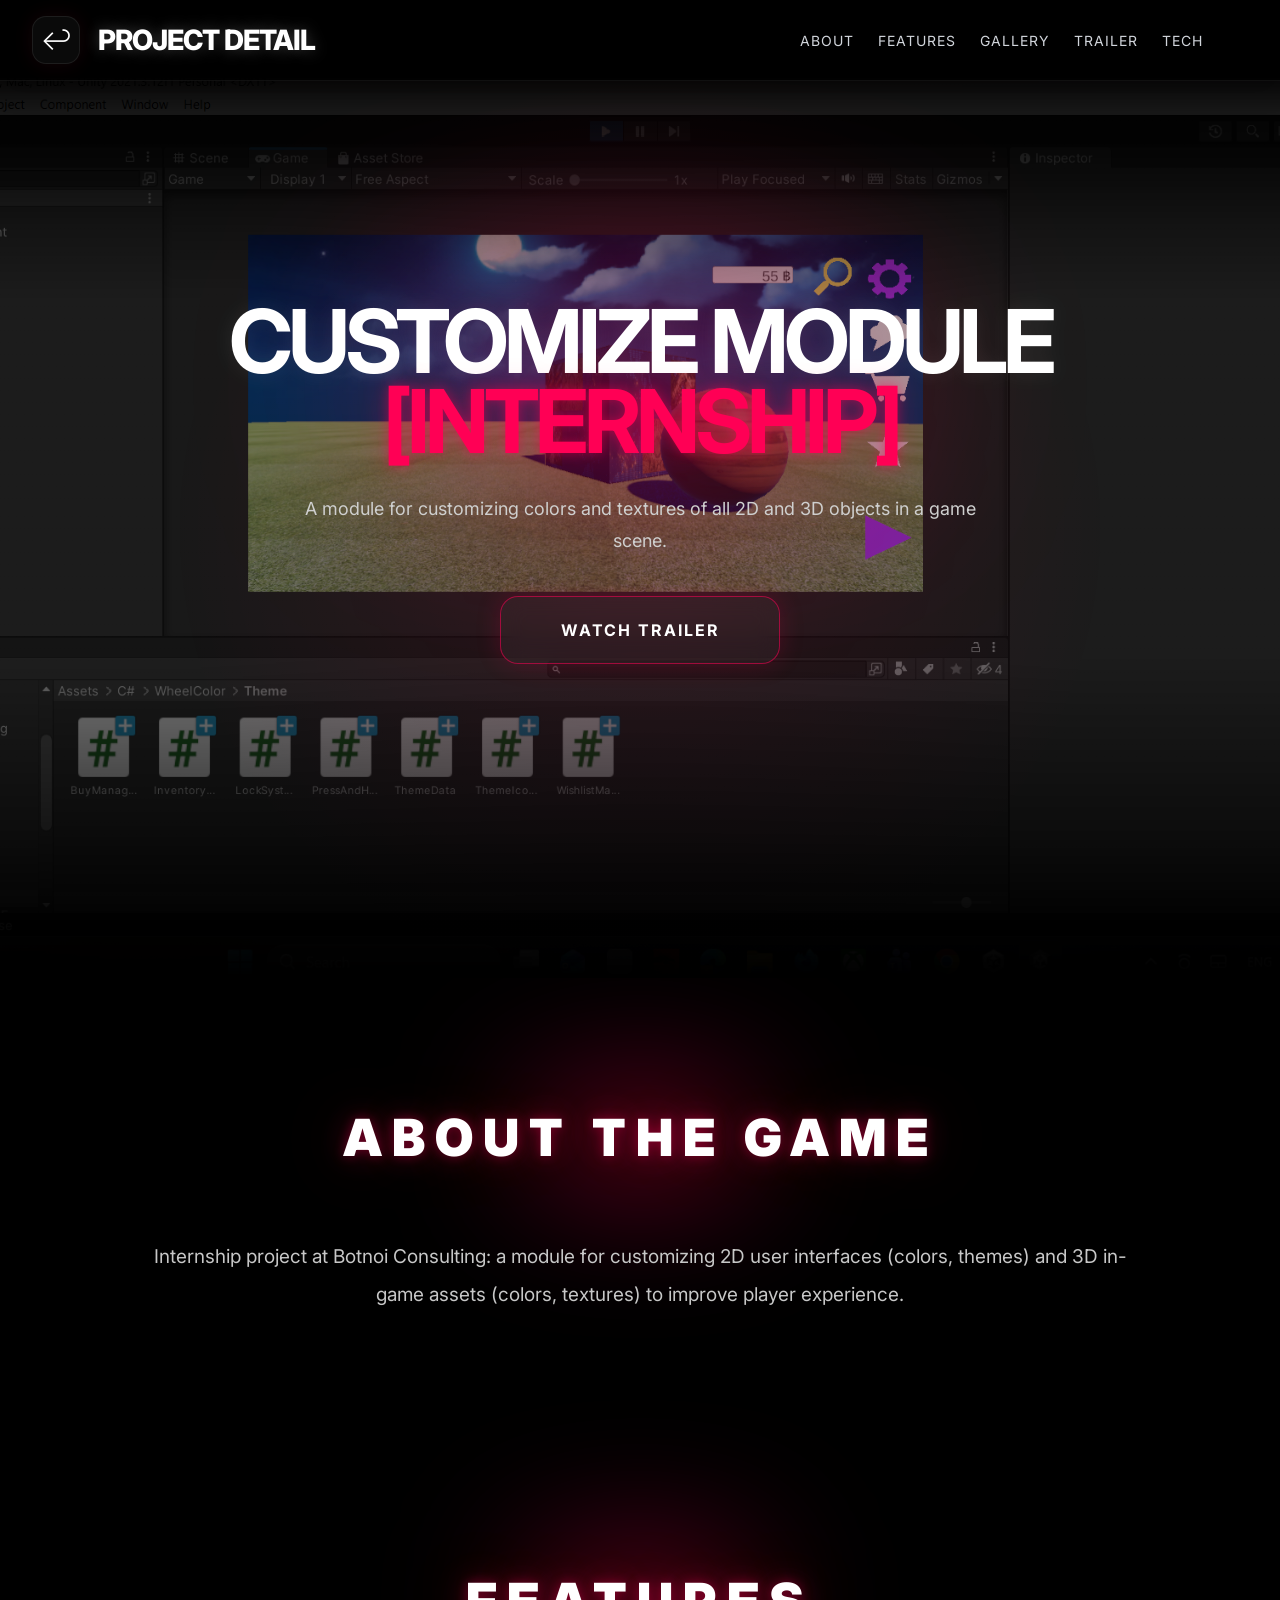
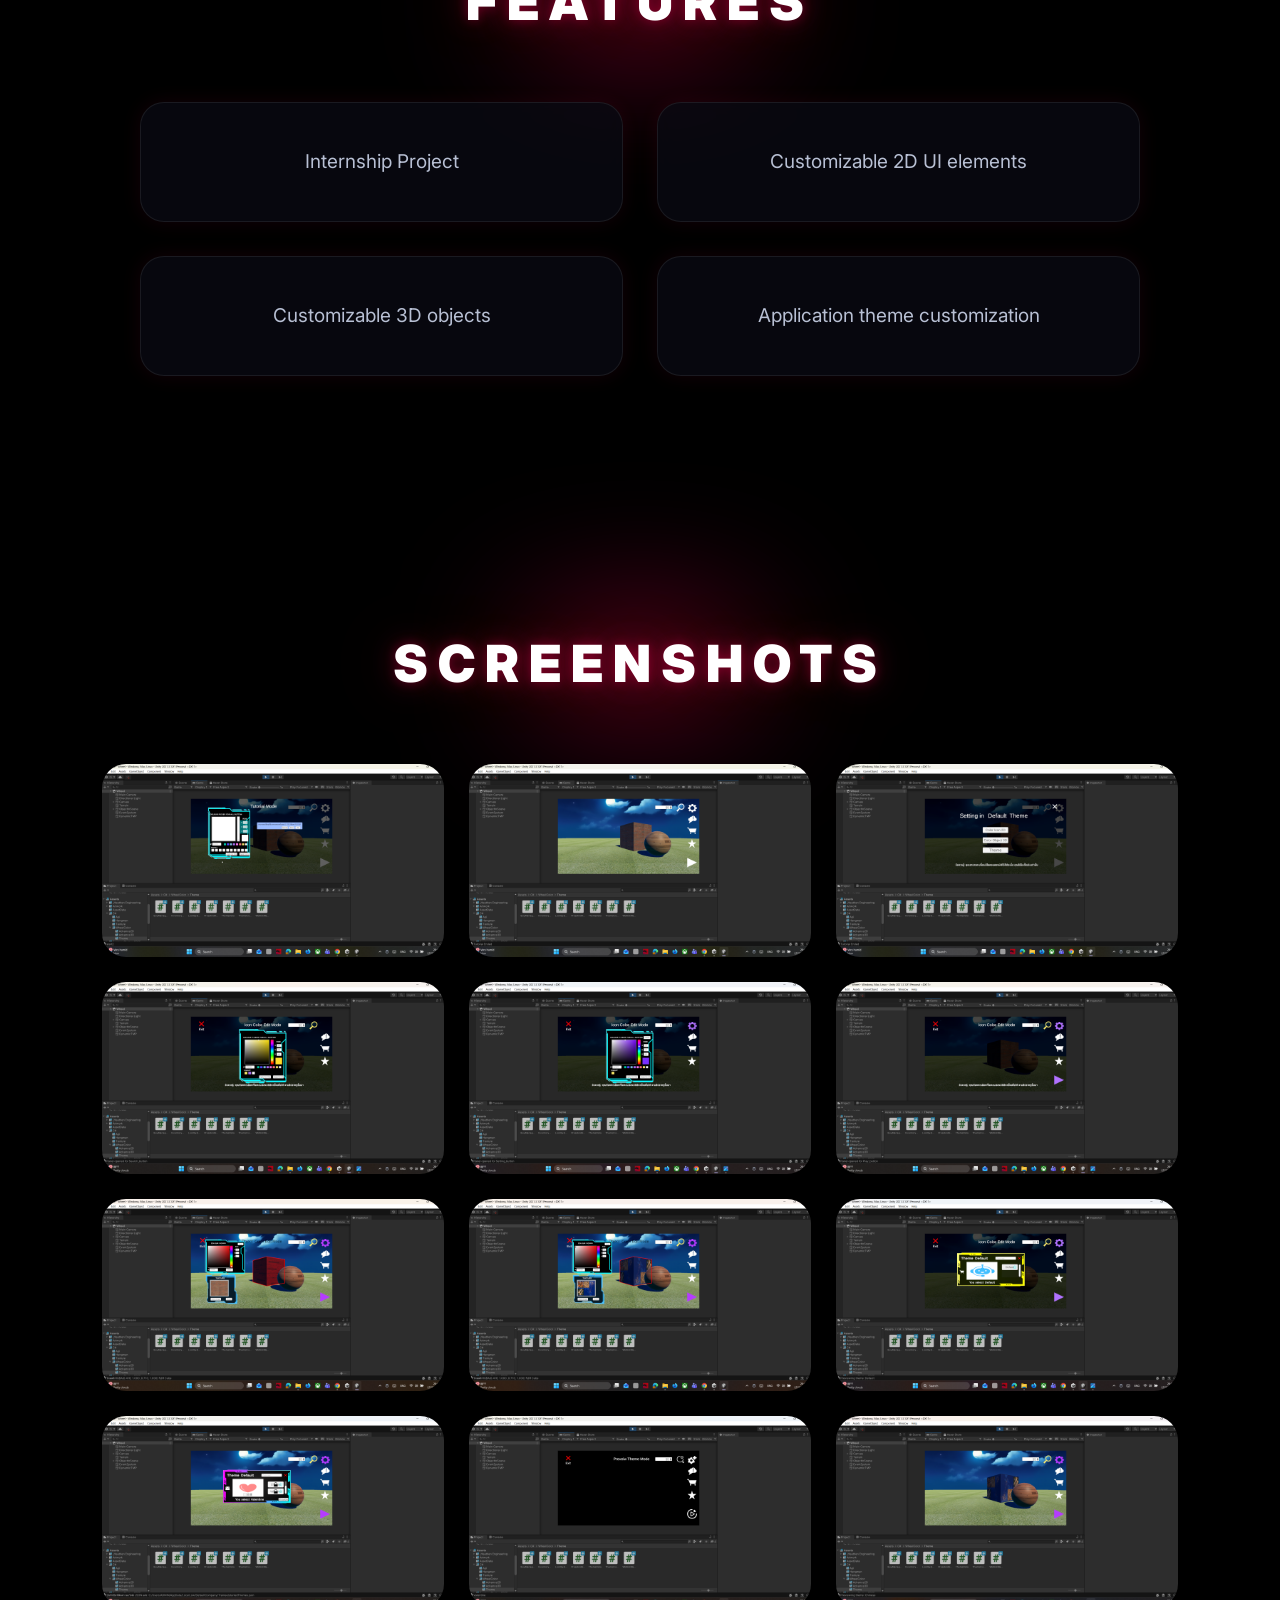
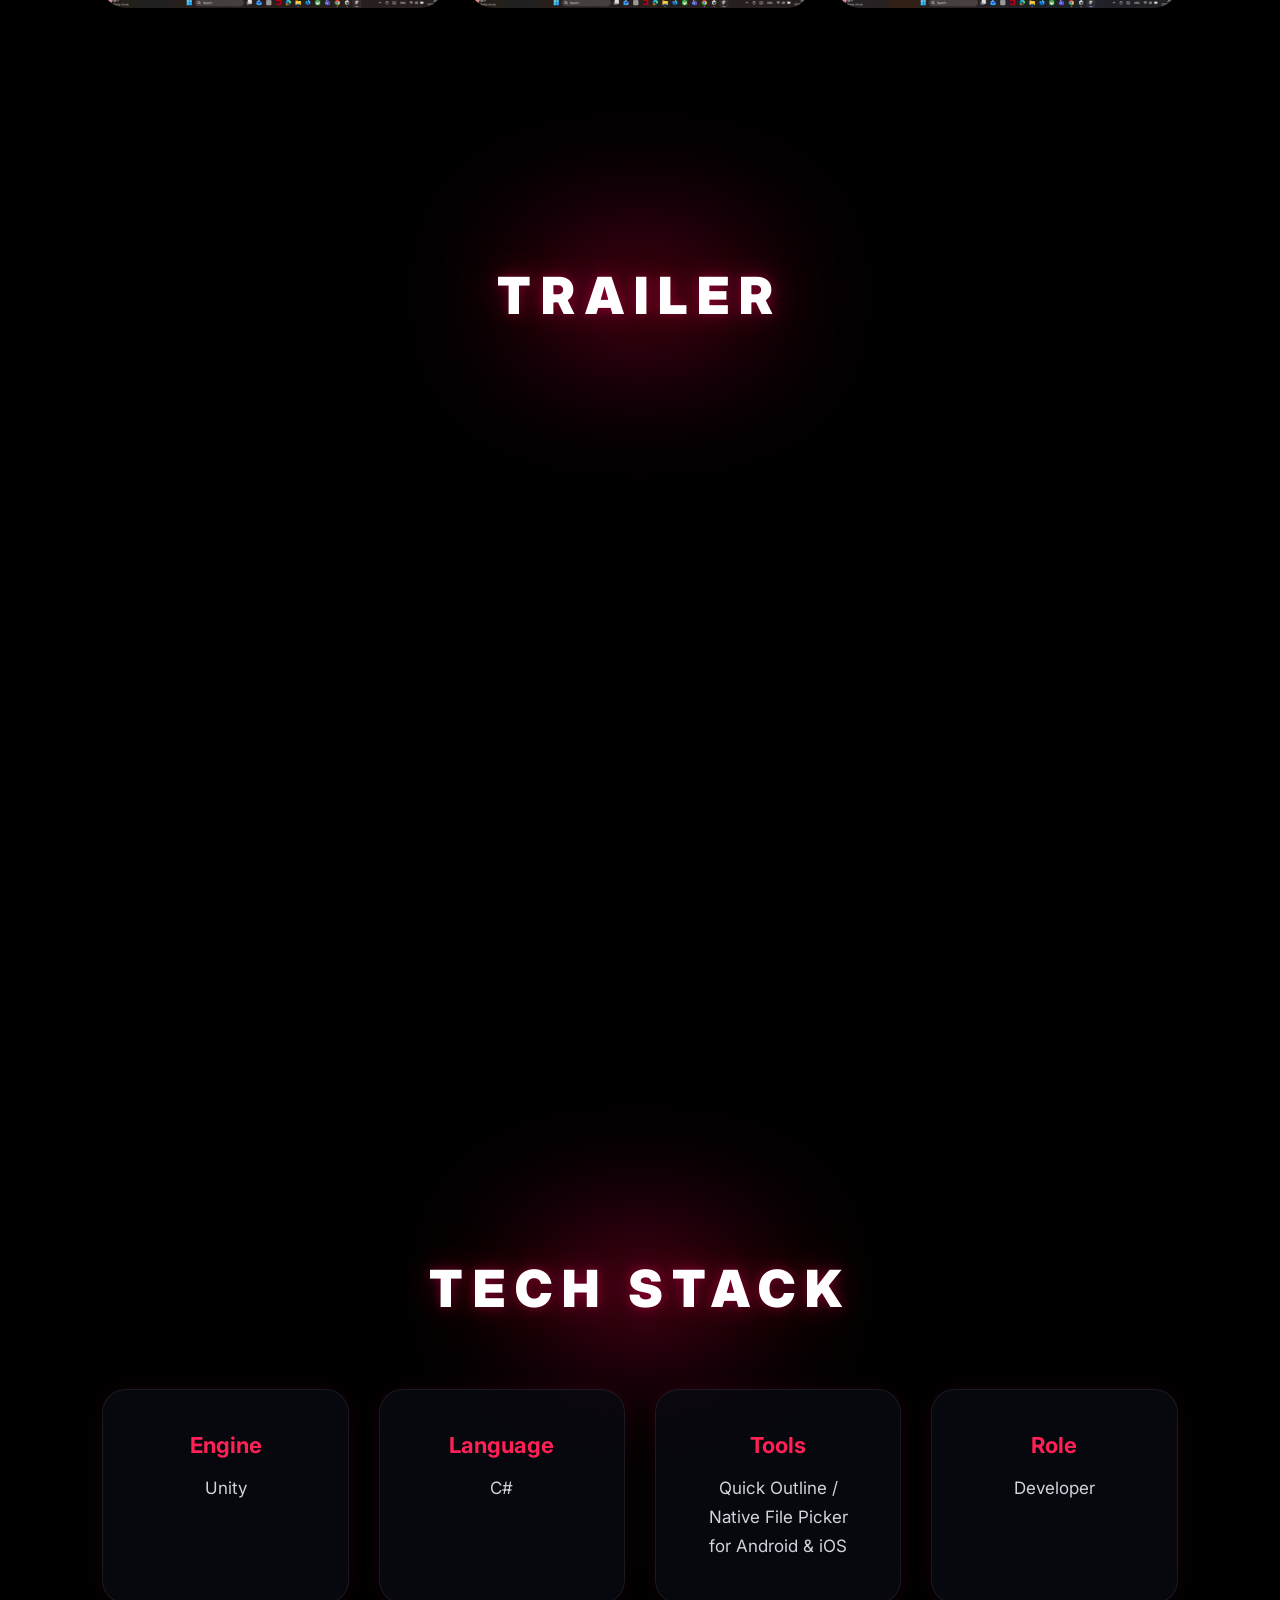
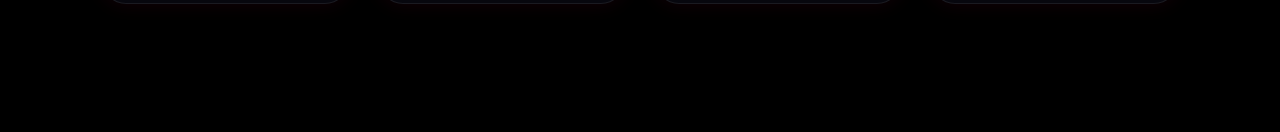
==== CustomModule.html @ 83c23952 "edit website" ====
<!DOCTYPE html>
<html lang="en">

<head>

    <meta charset="UTF-8">

    <meta name="viewport"
          content="width=device-width, initial-scale=1.0">

    <title>Wheel of Fortune : The Racing</title>
    <link rel="stylesheet" href="project.css">
    <link rel="preconnect" href="https://fonts.googleapis.com">
    <link rel="preconnect" href="https://fonts.gstatic.com" crossorigin>
    <link href="https://fonts.googleapis.com/css2?family=Inter:wght@100..900&display=swap" rel="stylesheet">
</head>

<body>
    <header>
    <div class="header-left">

        <a href="index.html" class="back-btn">
            ↩
        </a>

        <h1>PROJECT DETAIL</h1>

    </div>

    <nav>
        <a href="#about">About</a>
        <a href="#features">Features</a>
        <a href="#gallery">Gallery</a>
        <a href="#trailer">Trailer</a>
        <a href="#tech">Tech</a>
    </nav>
    </header>

    <!-- HERO -->

    <section class="hero">
    
        <div class="hero-bg">
            <img src="images/CustomModule.png" alt="">
        </div>

        <div class="hero-overlay"></div>

        <div class="hero-content">

            <h1>Customize Module <span>[Internship]</span></h1>

            <p>
                A module for customizing colors and textures of all 2D and 3D objects in a game scene.
            </p>

            <a href="#trailer" class="hero-btn">
                WATCH TRAILER
            </a>

        </div>

    </section>


    <!-- ABOUT -->

    <section class="about" id="about">

        <h2>ABOUT THE GAME</h2>

        <p>
            Internship project at Botnoi Consulting: a module for customizing 2D user interfaces (colors, themes) and 3D in-game assets (colors, textures) to improve player experience.
        </p>

    </section>


    <!-- FEATURES -->

    <section class="features" id="features">

        <h2>FEATURES</h2>

        <div class="feature-grid">

            <div class="feature-card">
                <p>Internship Project</p>
            </div>

            <div class="feature-card">
                <p>Customizable 2D UI elements</p>
            </div>

            <div class="feature-card">
                <p>Customizable 3D objects</p>
            </div>

            <div class="feature-card">
                <p>Application theme customization</p>
            </div>

        </div>

    </section>


    <!-- SCREENSHOTS -->

    <section class="gallery" id="gallery">

        <h2>SCREENSHOTS</h2>

        <div class="gallery-grid">

            <img src="images/Module-SH/Gameplay0.png" class="gallery-img">
            <img src="images/Module-SH/Gameplay1.png" class="gallery-img">
            <img src="images/Module-SH/Gameplay2.png" class="gallery-img">
            <img src="images/Module-SH/Gameplay3.png" class="gallery-img">
            <img src="images/Module-SH/Gameplay4.png" class="gallery-img">
            <img src="images/Module-SH/Gameplay5.png" class="gallery-img">
            <img src="images/Module-SH/Gameplay6.png" class="gallery-img">
            <img src="images/Module-SH/Gameplay7.png" class="gallery-img">
            <img src="images/Module-SH/Gameplay8.png" class="gallery-img">
            <img src="images/Module-SH/Gameplay9.png" class="gallery-img">
            <img src="images/Module-SH/Gameplay10.png" class="gallery-img">
            <img src="images/Module-SH/Gameplay11.png" class="gallery-img">


        </div>

    </section>

    <div class="image-viewer" id="imageViewer">

    <span class="close-btn" id="closeViewer">&times;</span>

    <button class="nav-btn prev-btn">&#10094;</button>

    <img id="viewerImage">

    <button class="nav-btn next-btn">&#10095;</button>

    </div>

    <!-- TRAILER -->

    <section class="trailer"
             id="trailer">

        <h2>TRAILER</h2>

        <div class="video-container">

            <iframe
                src="https://www.youtube.com/embed/YOUR_VIDEO_ID"

                title="Trailer"

                frameborder="0"

                allowfullscreen>

            </iframe>

        </div>

    </section>


    <!-- TECH STACK -->

    <section class="tech" id="tech">

        <h2>TECH STACK</h2>

        <div class="tech-grid">

            <div class="tech-card">

                <h3>Engine</h3>

                <p>Unity</p>

            </div>

            <div class="tech-card">

                <h3>Language</h3>

                <p>C#</p>

            </div>

            <div class="tech-card">

                <h3>Tools</h3>

                <p>Quick Outline / Native File Picker for Android & iOS</p>

            </div>

            <div class="tech-card">

                <h3>Role</h3>

                <p>Developer</p>

            </div>

        </div>

    </section>


    <script>

const images = document.querySelectorAll(".gallery-img");

const viewer = document.getElementById("imageViewer");

const viewerImage = document.getElementById("viewerImage");

const closeViewer = document.getElementById("closeViewer");

const prevBtn = document.querySelector(".prev-btn");

const nextBtn = document.querySelector(".next-btn");

let currentIndex = 0;


// OPEN IMAGE

images.forEach((img,index) => {

    img.addEventListener("click", () => {

        currentIndex = index;

        showImage();

        viewer.classList.add("active");
    });
});


// SHOW IMAGE

function showImage(){

    viewerImage.src = images[currentIndex].src;
}


// CLOSE

closeViewer.addEventListener("click", () => {

    viewer.classList.remove("active");
});


// CLICK OUTSIDE

viewer.addEventListener("click", (e) => {

    if(e.target === viewer){

        viewer.classList.remove("active");
    }
});


// NEXT

nextBtn.addEventListener("click", () => {

    currentIndex++;

    if(currentIndex >= images.length){

        currentIndex = 0;
    }

    showImage();
});


// PREVIOUS

prevBtn.addEventListener("click", () => {

    currentIndex--;

    if(currentIndex < 0){

        currentIndex = images.length - 1;
    }

    showImage();
});

window.addEventListener("scroll", function(){

    const header = document.querySelector("header");

    header.classList.toggle(
        "scrolled",
        window.scrollY > 50
    );

});

</script>

</body>

</html>
---- project.css ----
*{
    margin:0;
    padding:0;
    box-sizing:border-box;
}

body{

    font-family: "Inter", sans-serif !important;
    background:#000;
    padding-top:78px;
    color:white;
    overflow-x:hidden;
}

body::before{

    content:'';

    position:fixed;

    top:0;
    left:0;

    width:100%;
    height:100%;

    pointer-events:none;

    z-index:1;

    opacity:0.12;

    background:
    repeating-linear-gradient(
        to bottom,
        rgba(255,255,255,0.03),
        rgba(255,255,255,0.03) 1px,
        transparent 1px,
        transparent 3px
    );
}

/* ===== HEADER ===== */

header{

    position:fixed;

    top:0;
    left:0;

    width:100%;

    padding:    
    16px
    6%
    16px
    2.5%;

    display:flex;

    justify-content:space-between;
    align-items:center;

    z-index:99999;

    background:
    rgba(0,0,0,0.72);

    backdrop-filter:blur(14px);

    border-bottom:
    1px solid rgba(255,255,255,0.06);

    box-shadow:
    0 0 30px rgba(0,0,0,0.35);

    transition:0.35s ease;
}

header h1{

    font-size:28px;

    font-weight:800;

    letter-spacing:-1px;

    color:white;

    text-shadow:
    0 0 15px rgba(255,255,255,0.25);
}

/* ===== HEADER LEFT ===== */

.header-left{

    display:flex;

    align-items:center;

    gap:18px;
}


/* ===== BACK BUTTON ===== */

.back-btn{

    width:48px;
    height:48px;

    display:flex;

    justify-content:center;
    align-items:center;

    border-radius:14px;

    text-decoration:none;

    color:white;

    font-size:28px;

    font-weight:300;

    background:
    rgba(255,255,255,0.04);

    border:
    1px solid rgba(255,255,255,0.08);

    backdrop-filter:blur(10px);

    transition:0.35s ease;

    box-shadow:
    0 0 20px rgba(255,32,78,0.08);
}

.back-btn:hover{

    transform:
    translateX(-4px);

    border-color:
    rgba(255,32,78,0.45);

    background:
    rgba(255,32,78,0.08);

    box-shadow:
    0 0 30px rgba(255,32,78,0.22);
}

/* ===== NAV ===== */

nav{

    display:flex;

    align-items:center;

    gap:24px;
}

nav a{

    position:relative;

    color:#d1d5db;

    text-decoration:none;

    font-size:14px;

    letter-spacing:1px;

    text-transform:uppercase;

    transition:0.35s;
}

nav a::after{

    content:"";

    position:absolute;

    left:0;
    bottom:-8px;

    width:0%;

    height:2px;

    background:#ff204e;

    box-shadow:
    0 0 12px rgba(255,32,78,0.8);

    transition:0.35s;
}

nav a:hover{

    color:white;
}

nav a:hover::after{

    width:100%;
}

/* HERO */

.hero{

    position:relative;

    min-height:100vh;

    overflow:hidden;

    display:flex;
    justify-content:center;
    align-items:center;

    text-align:center;
    
}

.hero::before{

    content:"";

    position:absolute;

    top:0;
    left:0;

    width:100%;
    height:220px;

    background:
    linear-gradient(
        to bottom,
        rgba(0,0,0,0.95) 0%,
        rgba(0,0,0,0.72) 35%,
        rgba(0,0,0,0.28) 70%,
        transparent 100%
    );

    z-index:1;

    pointer-events:none;
}

.hero::after{

    content:"";

    position:absolute;

    left:0;
    bottom:0;

    width:100%;
    height:320px;

    background:
    linear-gradient(
        to top,
        rgba(0,0,0,1) 0%,
        rgba(0,0,0,0.92) 18%,
        rgba(0,0,0,0.55) 45%,
        transparent 100%
    );

    z-index:1;

    pointer-events:none;
}

/* ===== BG IMAGE ===== */

.hero-bg{

    position:absolute;

    inset:0;

    z-index:0;

    overflow:hidden;
    
}

.hero-bg img{

    width:100%;
    height:100%;

    object-fit:cover;

    object-position:center 10%;

    filter:
        brightness(0.62)
        saturate(1.05);

    transform:scale(1.02);
}

/* ===== OVERLAY ===== */

.hero-overlay{

    position:absolute;

    inset:0;

    z-index:1;

    background:
        linear-gradient(
            to bottom,
            rgba(0,0,0,0.30),
            rgba(0,0,0,0.82)
        );
}


.hero-overlay{

    position:absolute;
    inset:0;
    background:
    radial-gradient(
        circle at center,
        rgba(255,0,85,0.10),
        transparent 60%
    );

    pointer-events:none;
}

.hero-content{

    position:relative;

    z-index:2;

    width:100%;
    max-width:1000px;

    margin:auto;

    transform:translateY(-45px);
}

.hero-content h1{

    position:relative;

    font-size:120px;

    line-height:0.9;

    letter-spacing:-5px;

    margin-bottom:32px;

    color:white;

    font-weight:900;

    text-transform:uppercase;

    text-shadow:
        0 0 20px rgba(255,255,255,0.08);
}

.hero-content p{

    font-size:18px;

    line-height:1.8;

    max-width:720px;

    margin:0 auto 38px;

    color:#cfcfcf;
}

.hero-btn{

    display:inline-flex;

    justify-content:center;
    align-items:center;

    width:280px;
    height:68px;

    border-radius:18px;

    text-decoration:none;

    color:white;

    font-size:16px;

    font-weight:700;

    letter-spacing:2px;

    text-transform:uppercase;

    border:1px solid rgba(255,0,85,0.55);

    background:
        rgba(255,255,255,0.04);

    backdrop-filter:blur(12px);

    transition:0.35s ease;

    box-shadow:
        0 0 25px rgba(255,0,85,0.18);
}

.hero-content h1{

    position:relative;

    font-size:88px;

    line-height:0.9;

    letter-spacing:-5px;

    margin-bottom:32px;

    color:white;

    font-weight:700;

    text-transform:uppercase;

    text-shadow:
        0 0 20px rgba(255,255,255,0.08);
}

/* แสงแดงฟุ้งด้านหลัง */

.hero-content h1::before{

    content:"";

    position:absolute;

    left:50%;
    top:50%;

    transform:translate(-50%,-50%);

    width:900px;
    height:320px;

    background:
        radial-gradient(
            circle,
            rgba(255,0,80,0.28) 0%,
            rgba(255,0,80,0.12) 45%,
            transparent 75%
        );

    filter:blur(70px);

    z-index:-1;

    pointer-events:none;
}

/* สีแดงเฉพาะ [FREELANCE] */

.hero-content h1 span{

    color:#ff0055;

    text-shadow:
        0 0 12px rgba(255,0,85,0.45),
        0 0 30px rgba(255,0,85,0.28);
}

.hero-btn:hover{

    transform:
        translateY(-4px)
        scale(1.03);

    background:
        rgba(255,255,255,0.07);

    box-shadow:
        0 0 40px rgba(255,0,85,0.28);
}


/* SECTION */

section{
        padding:
        clamp(100px, 10vw, 150px)
        8%;
}

section h2::before{

    content:"";

    position:absolute;

    left:50%;
    top:50%;

    transform:
    translate(-50%,-50%);

    width:420px;
    height:180px;

    background:
    radial-gradient(
        circle,
        rgba(255,0,85,0.32) 0%,
        rgba(255,0,85,0.18) 35%,
        rgba(255,0,85,0.08) 60%,
        transparent 80%
    );

    filter:blur(55px);

    z-index:-1;

    pointer-events:none;
}

section h2{

    position:relative;

    font-size:clamp(38px, 4vw, 64px);

    margin-bottom:70px;

    text-transform:uppercase;

    letter-spacing:10px;

    color:white;

    text-align:center;

    font-weight:900;

    text-shadow:
        0 0 12px rgba(255,0,85,0.35),
        0 0 32px rgba(255,0,85,0.28),
        0 0 80px rgba(255,0,85,0.20);

}

/* ABOUT */

.about p{

    max-width:1000px;

    margin:auto;

    text-align:center;

    font-size:19px;

    line-height:2;

    color:#c7c7c7;
}


/* FEATURES */

.feature-grid{

    display:grid;

    grid-template-columns:
    repeat(2,1fr);

    gap:34px;

    max-width:1000px;

    margin:auto;
}

.feature-card{

    position:relative;

    padding:42px;

    text-align:center;

    border-radius:24px;

    overflow:hidden;

    background:
        rgba(10,10,20,0.72);

    backdrop-filter:blur(10px);

    border:
        1px solid rgba(255,255,255,0.08);

    transition:0.4s ease;

    box-shadow:
        0 0 20px rgba(255,0,85,0.08);
}

.feature-card::before{

    content:'';

    position:absolute;

    inset:0;

    background:
        linear-gradient(
            135deg,
            rgba(255,32,78,0.12),
            transparent,
            rgba(122,0,255,0.08)
        );

    opacity:0;

    transition:0.4s;
}

.feature-card:hover{

    transform:
        translateY(-10px);

    border-color:#ff0055;

    box-shadow:
        0 0 40px rgba(255,0,85,0.2);
}

.feature-card:hover{

    transform:
        translateY(-10px);

    border:
        1px solid rgba(255,32,78,0.38);

    box-shadow:
        0 0 40px rgba(255,32,78,0.18);
}

.feature-card:hover::before{

    opacity:1;
}

.feature-card h3{

    font-size:32px;

    margin-bottom:18px;

    letter-spacing:-1px;
}

.feature-card p{

    font-size: 19px;

    line-height:1.8;

    color:#b8c0d4;
}

/* GALLERY */

.gallery-grid{

    display:grid;

    grid-template-columns:
    repeat(3,1fr);

    gap:25px;
}

.gallery-grid img{

    width:100%;

    border-radius:24px;

    transition:0.4s;
}

.gallery-grid img:hover{

    transform:scale(1.03);

    box-shadow:
        0 0 40px rgba(255,0,85,0.22);
}


/* TRAILER */

.video-container{

    position:relative;

    width:100%;

    padding-top:56.25%;

    border-radius:28px;

    overflow:hidden;
}

.video-container iframe{

    position:absolute;

    top:0;
    left:0;

    width:100%;
    height:100%;
}


/* TECH */

.tech-grid{

    display:grid;

    grid-template-columns:
    repeat(4,1fr);

    gap:30px;

    max-width:1400px;

    margin:auto;
}

.tech-card{

    position:relative;

    padding:42px;

    border-radius:24px;

    text-align:center;

    overflow:hidden;

    background:
        rgba(10,10,20,0.72);

    border:
        1px solid rgba(255,255,255,0.08);

    backdrop-filter:blur(10px);

    transition:0.35s ease;

    box-shadow:
        0 0 20px rgba(255,0,85,0.08);
}

.tech-card::before{

    content:'';

    position:absolute;

    inset:0;

    background:
        linear-gradient(
            135deg,
            rgba(255,32,78,0.12),
            transparent,
            rgba(122,0,255,0.08)
        );

    opacity:0;

    transition:0.4s;
}

.tech-card:hover{

    transform:
        translateY(-8px);

    border-color:
        rgba(255,32,78,0.35);

    box-shadow:
        0 0 35px rgba(255,32,78,0.18);
}

.tech-card:hover::before{

    opacity:1;
}

.tech-card h3{

    color:#ff2055;

    font-size:22px;

    margin-bottom:16px;
}

.tech-card p{

    font-size:17px;

    line-height:1.7;

    color:#d1d5db;
}

/* PLAY */

.play{

    text-align:center;
}

.play a{

    display:inline-flex;

    justify-content:center;
    align-items:center;

    margin-top:30px;

    width:280px;
    height:64px;

    border-radius:16px;

    text-decoration:none;

    color:white;

    font-size:15px;

    font-weight:700;

    letter-spacing:3px;

    text-transform:uppercase;

    border:1px solid #ff0055;

    background:
        rgba(255,255,255,0.04);

    backdrop-filter:blur(10px);

    transition:0.35s ease;

    box-shadow:
        0 0 25px rgba(255,0,85,0.18);
}

.play a:hover{
   transform:scale(1.05);

    background:rgba(255,255,255,0.06);

    box-shadow:
        0 0 35px rgba(255,0,85,0.28);
}


/* RESPONSIVE */

@media(max-width:900px){

    .hero-content h1{

        font-size:clamp(48px, 11vw, 78px);

        line-height:0.95;
    }

    .hero-content p{

        font-size:17px;

        line-height:1.7;
    }

    .feature-grid,
    .gallery-grid,
    .tech-grid{

        grid-template-columns:1fr;
    }

    section h2{

        font-size:46px;
    }
}

/* IMAGE VIEWER */

.image-viewer{

    position:fixed;

    inset:0;

    background:rgba(0,0,0,0.92);

    display:flex;

    justify-content:center;
    align-items:center;

    opacity:0;
    visibility:hidden;

    transition:0.35s;

    z-index:9999;

    backdrop-filter:blur(10px);
}

.image-viewer.active{

    opacity:1;
    visibility:visible;
}

.image-viewer img{

    width:1150px;

    height:650px;

    max-width:90%;

    max-height:85vh;

    object-fit:contain;

    border-radius:24px;

    transform:scale(0.8);

    transition:0.35s;

    box-shadow:
        0 0 60px rgba(255,32,78,0.25);
}

.image-viewer.active img{

    transform:scale(1);
}

.close-btn{

    position:absolute;

    top:30px;
    right:40px;

    font-size:60px;

    color:white;

    cursor:pointer;

    transition:0.3s;
}

.close-btn:hover{

    color:#ff204e;

    transform:scale(1.1);
}


/* ทำให้รูปดู clickable */

.gallery-grid img{

    cursor:pointer;
}

/* ลูกศรไปกลับ */
.nav-btn{

    position:absolute;

    top:50%;

    transform:translateY(-50%);

    width:85px;
    height:85px;

    border:none;

    border-radius:50%;

    background:
        rgba(255,255,255,0.08);

    color:white;

    font-size:48px;

    font-weight:150;

    cursor:pointer;

    backdrop-filter:blur(10px);

    transition:0.3s;

    z-index:10000;

    box-shadow:
        0 0 25px rgba(255,32,78,0.15);
}

.nav-btn:hover{

    background:
        rgba(255,32,78,0.4);

    transform:
        translateY(-50%)
        scale(1.08);
}

.prev-btn{

    left:60px;
}

.next-btn{

    right:60px;
}
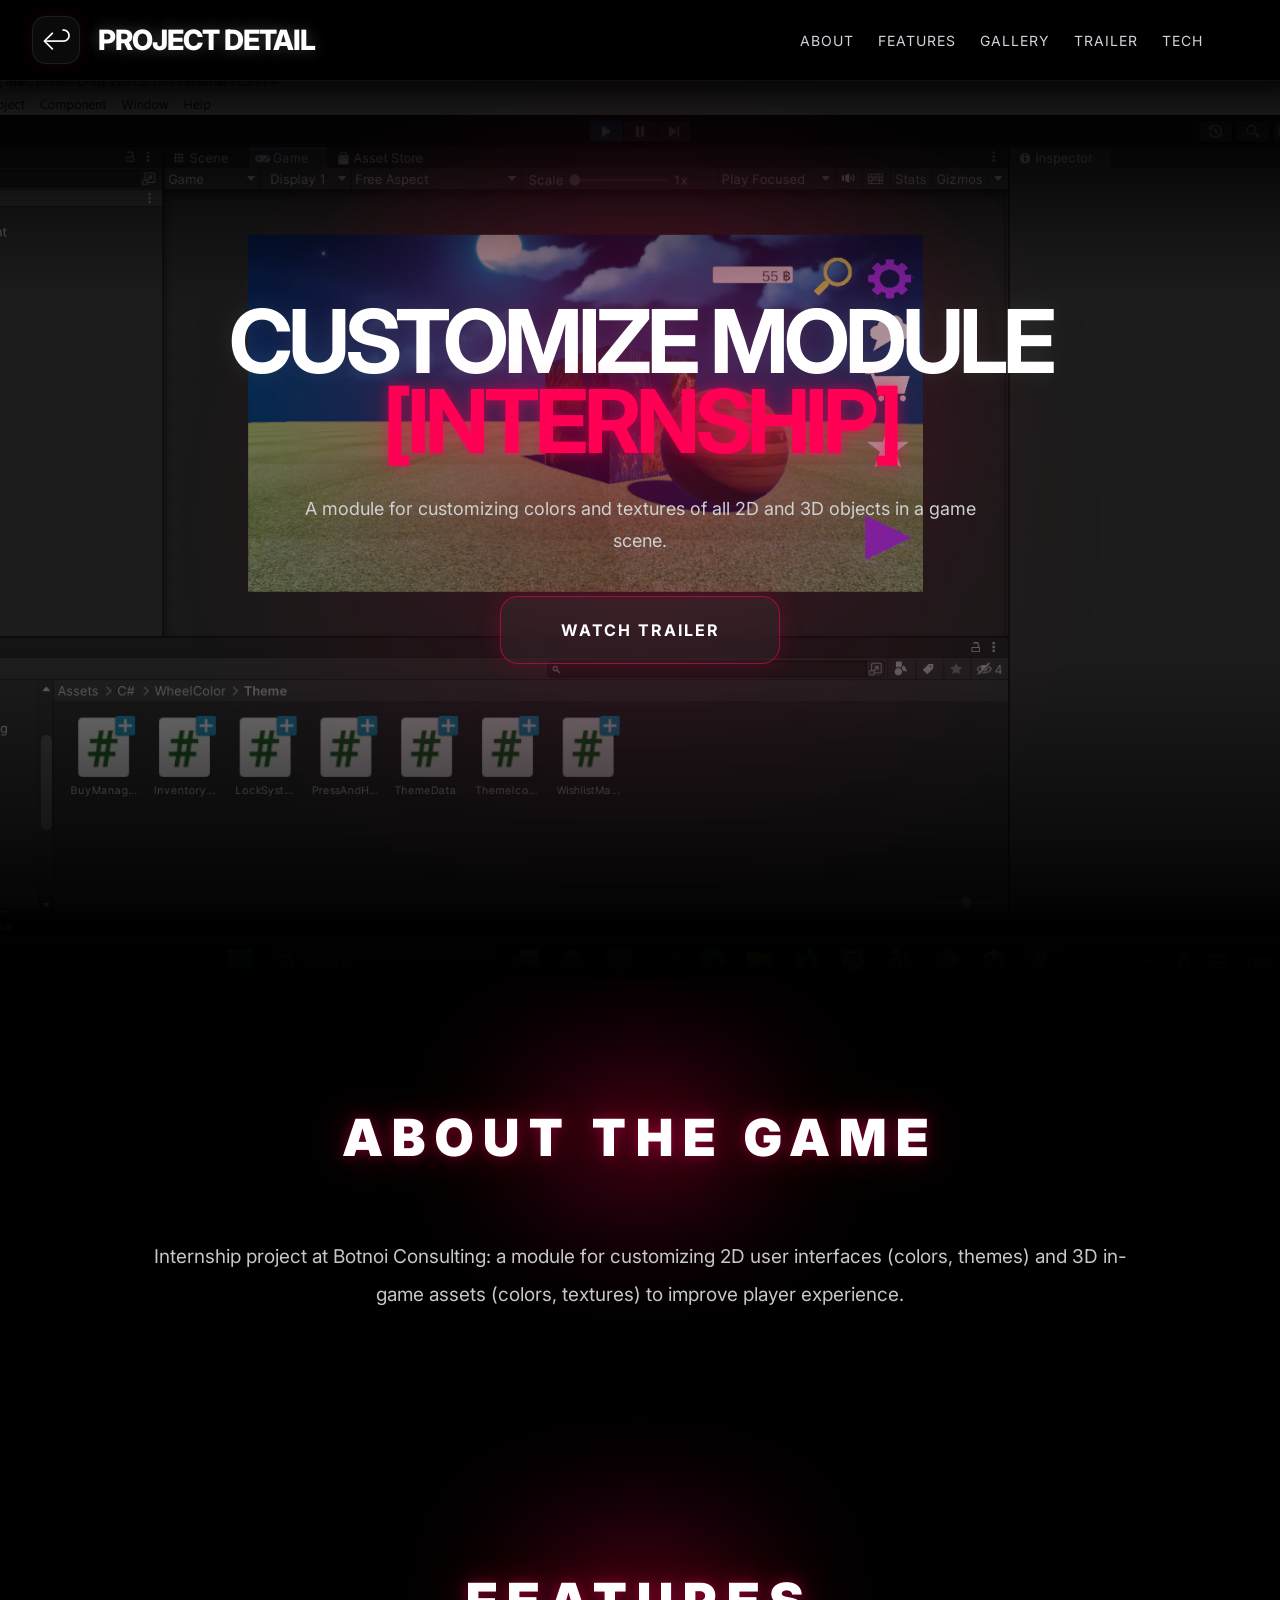
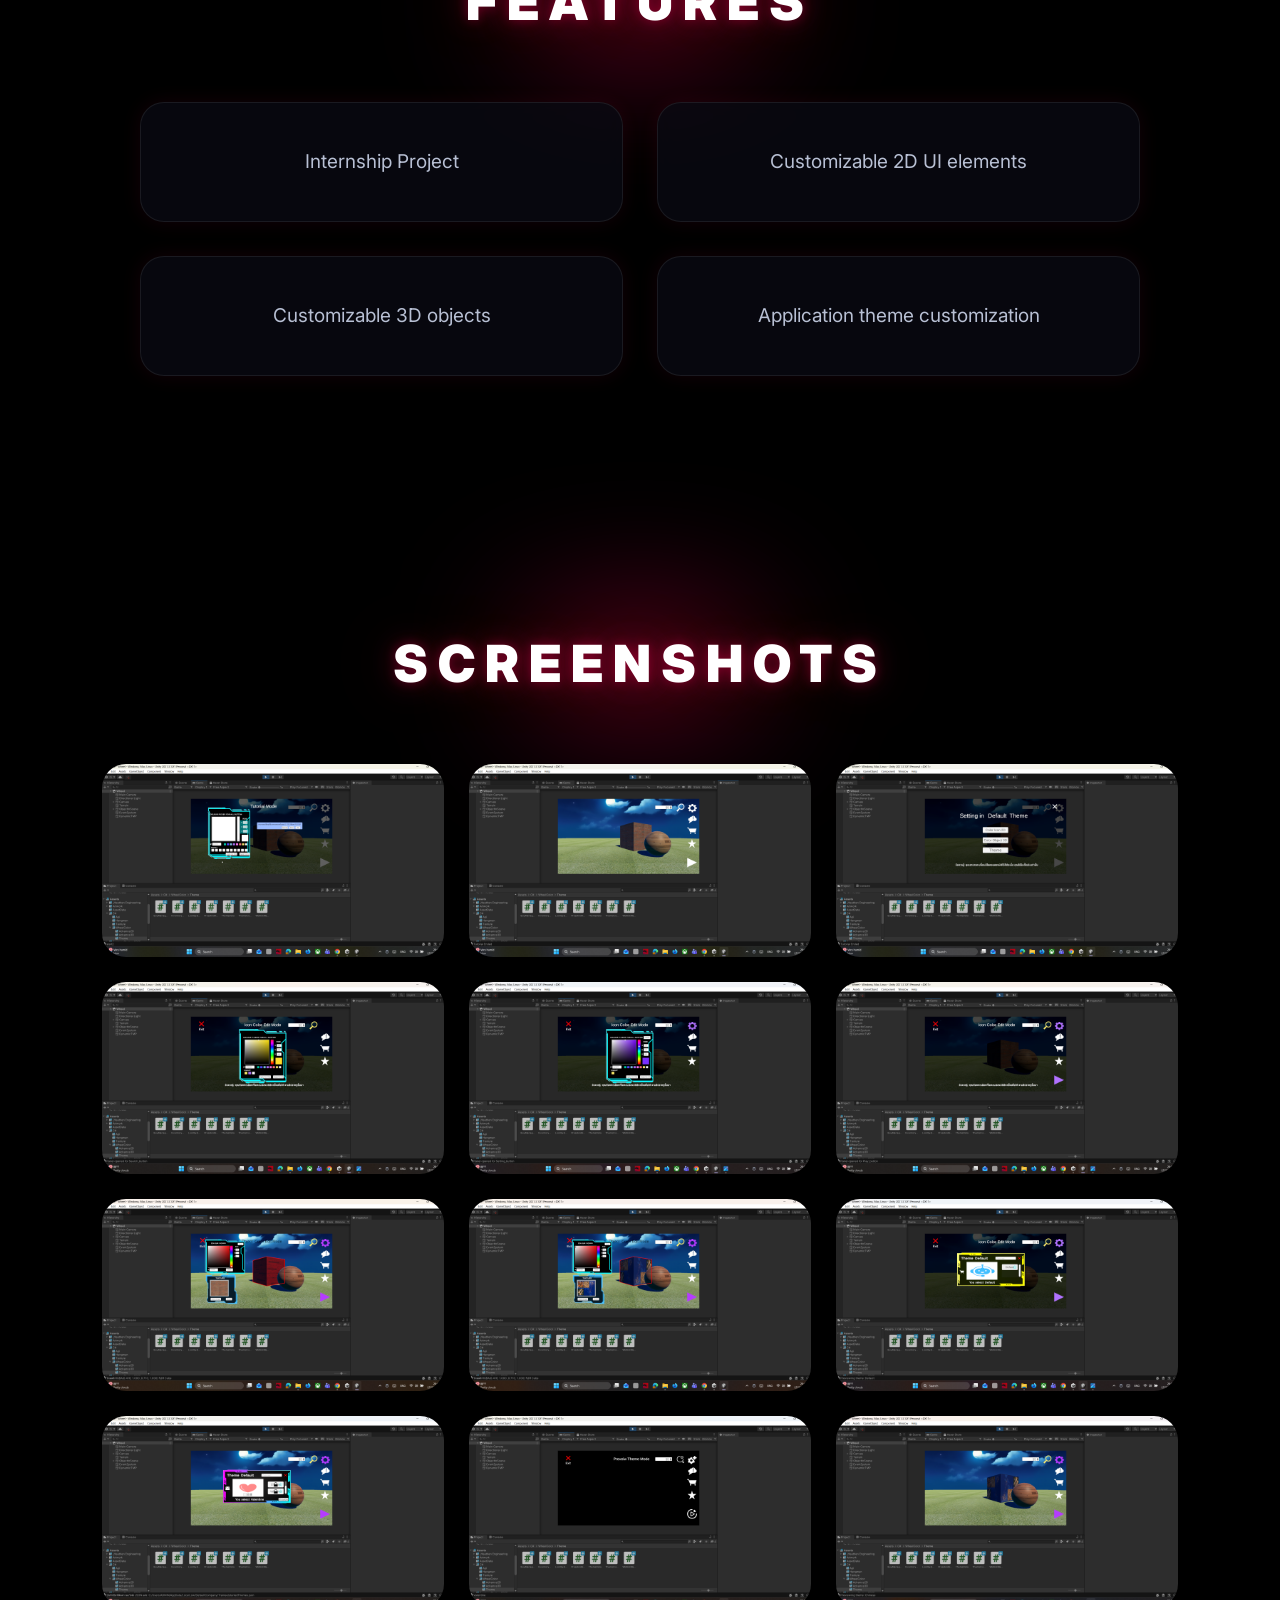
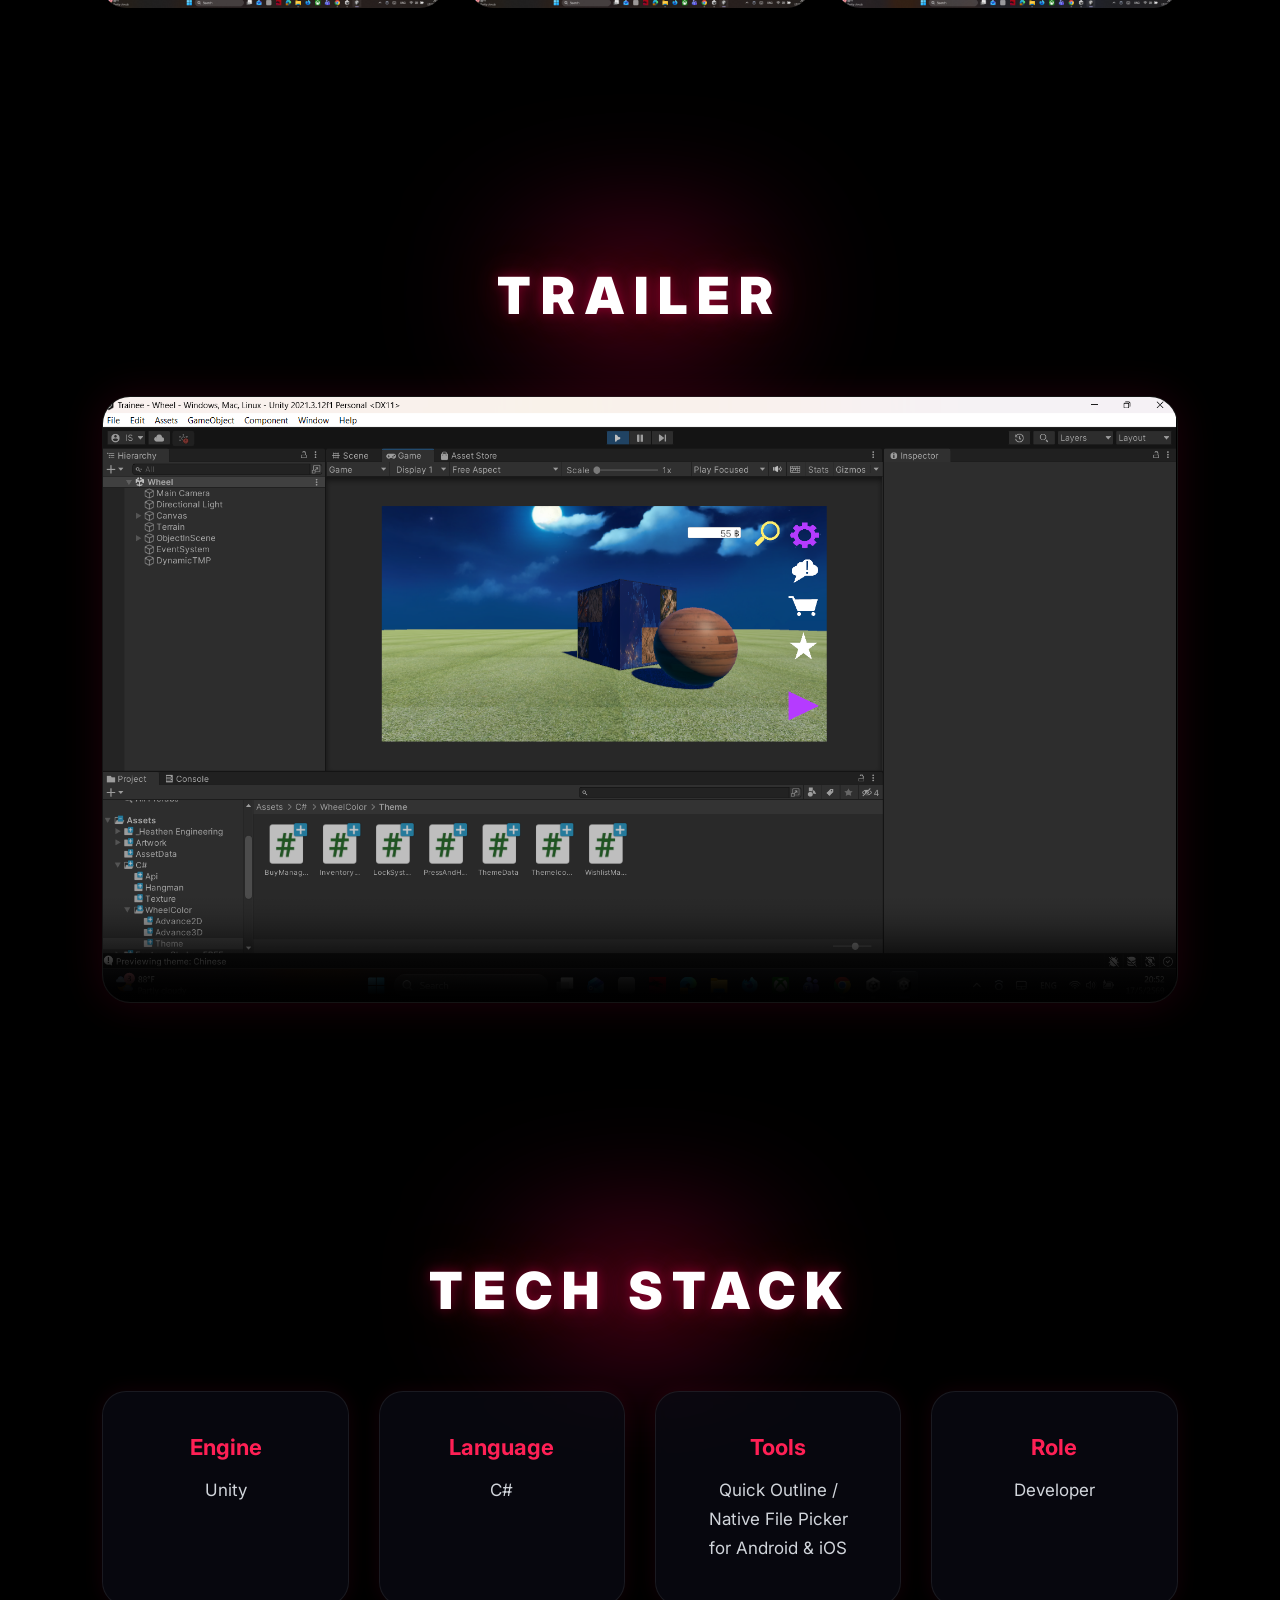
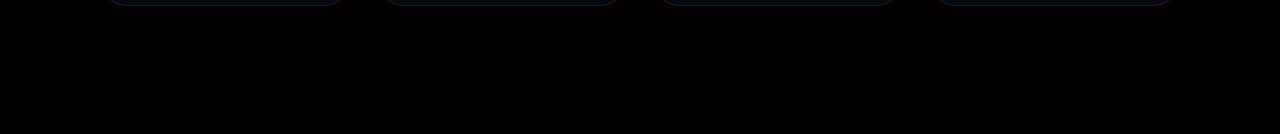
==== commit 29a6beda: "edit website (video)" ====
--- a/CustomModule.html
+++ b/CustomModule.html
@@ -152,16 +152,17 @@
 
         <div class="video-container">
 
-            <iframe
-                src="https://www.youtube.com/embed/YOUR_VIDEO_ID"
-
-                title="Trailer"
-
-                frameborder="0"
-
-                allowfullscreen>
-
-            </iframe>
+        <video
+            controls
+            playsinline
+            preload="auto"
+            poster="images/CustomModule.png">
+
+            <source
+                src="videos/trailer-module.mp4"
+                type="video/mp4">
+
+        </video>
 
         </div>
 
--- a/project.css
+++ b/project.css
@@ -362,28 +362,6 @@
     transform:translateY(-45px);
 }
 
-.hero-content h1{
-
-    position:relative;
-
-    font-size:120px;
-
-    line-height:0.9;
-
-    letter-spacing:-5px;
-
-    margin-bottom:32px;
-
-    color:white;
-
-    font-weight:900;
-
-    text-transform:uppercase;
-
-    text-shadow:
-        0 0 20px rgba(255,255,255,0.08);
-}
-
 .hero-content p{
 
     font-size:18px;
@@ -739,16 +717,24 @@
 
     position:relative;
 
-    width:100%;
+    width:min(1200px, 100%);
+
+    margin:auto;
 
     padding-top:56.25%;
 
     border-radius:28px;
 
     overflow:hidden;
-}
-
-.video-container iframe{
+
+    border:
+    1px solid rgba(255,255,255,0.08);
+
+    box-shadow:
+    0 0 40px rgba(255,0,85,0.12);
+}
+
+.video-container video{
 
     position:absolute;
 
@@ -757,6 +743,10 @@
 
     width:100%;
     height:100%;
+
+    object-fit:cover;
+
+    background:#000;
 }
 
 
@@ -945,6 +935,130 @@
     }
 }
 
+@media(max-width:768px){
+
+    .hero{
+
+        padding:
+        120px
+        6%
+        70px;
+    }
+
+    .hero-content{
+
+        transform:
+        translateY(-10px);
+    }
+
+    .hero-content h1{
+
+        font-size:52px;
+
+        line-height:0.92;
+
+        letter-spacing:-2px;
+
+        margin-bottom:18px;
+    }
+
+    .hero-content h1 span{
+
+        margin-top:-2px;
+    }
+
+    .hero-content p{
+
+        font-size:15px;
+
+        line-height:1.7;
+
+        max-width:100%;
+    }
+
+    .hero-skills{
+
+        gap:10px;
+
+        margin-top:18px;
+    }
+
+    .hero-skills span{
+
+        font-size:11px;
+
+        letter-spacing:1px;
+    }
+}
+
+
+@media(max-width:768px){
+
+    header{
+
+        padding:
+        14px
+        4%;
+
+        gap:16px;
+
+        flex-wrap:wrap;
+    }
+
+    .header-left{
+
+        gap:12px;
+    }
+
+    header h1{
+
+        font-size:20px;
+
+        line-height:1;
+    }
+
+    nav{
+
+        width:100%;
+
+        justify-content:center;
+
+        flex-wrap:wrap;
+
+        gap:14px;
+    }
+
+    nav a{
+
+        font-size:11px;
+
+        letter-spacing:1px;
+    }
+}
+
+@media(max-width:480px){
+
+    .hero-content h1{
+
+        font-size:42px;
+    }
+
+    .hero-content p{
+
+        font-size:14px;
+    }
+
+    nav{
+
+        gap:10px;
+    }
+
+    nav a{
+
+        font-size:10px;
+    }
+}
+
 /* IMAGE VIEWER */
 
 .image-viewer{
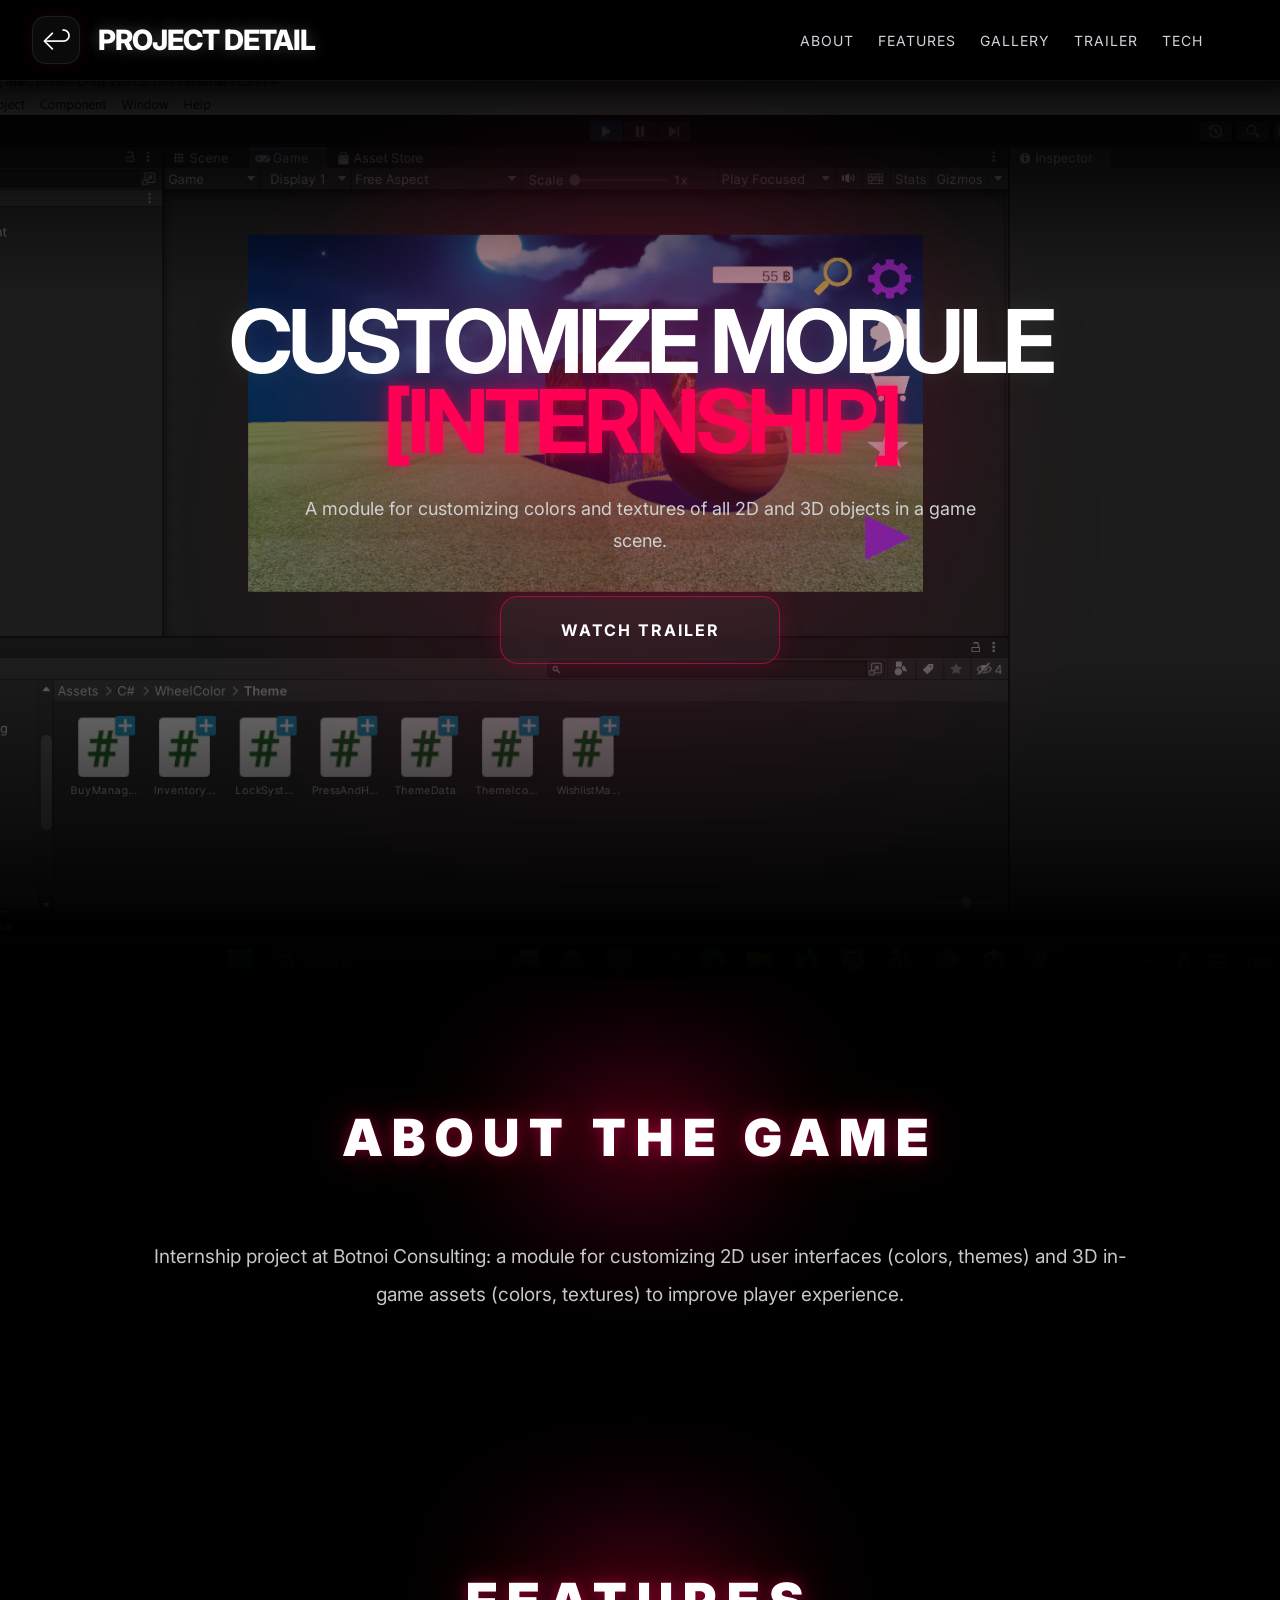
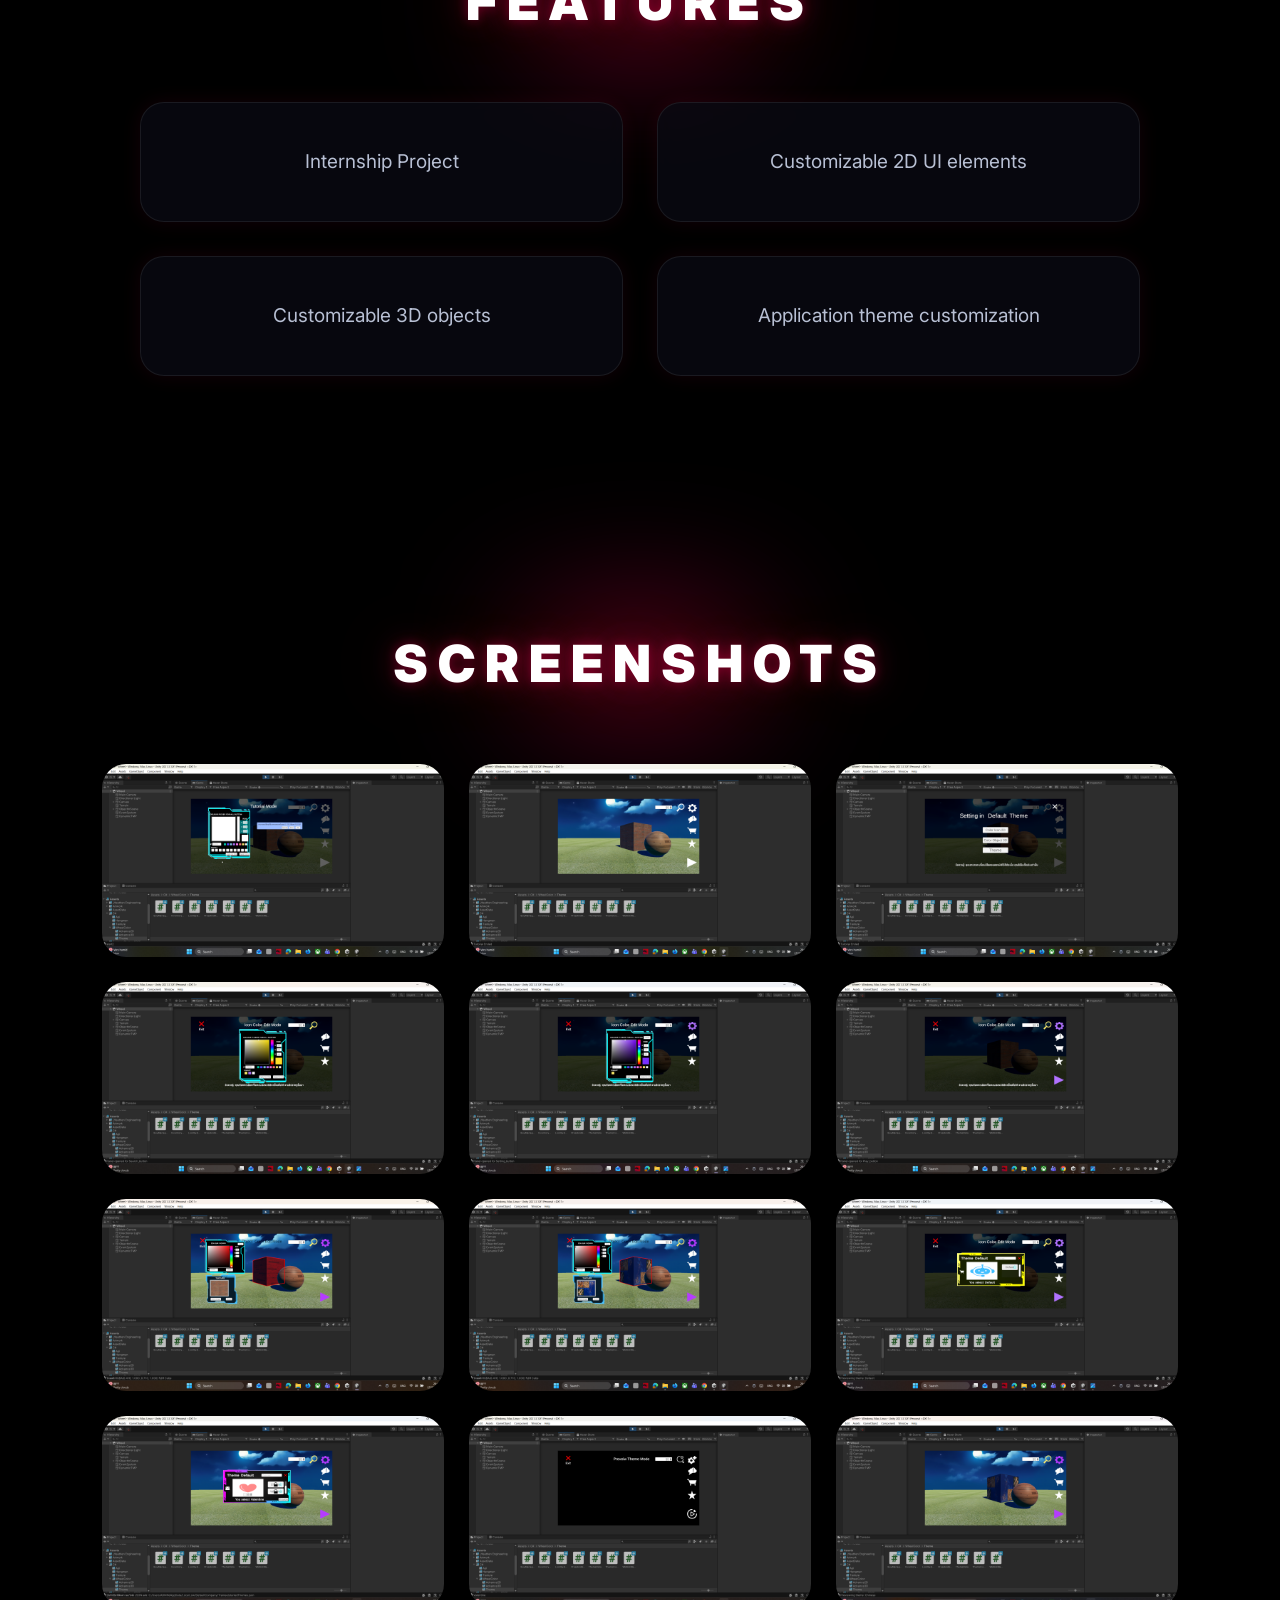
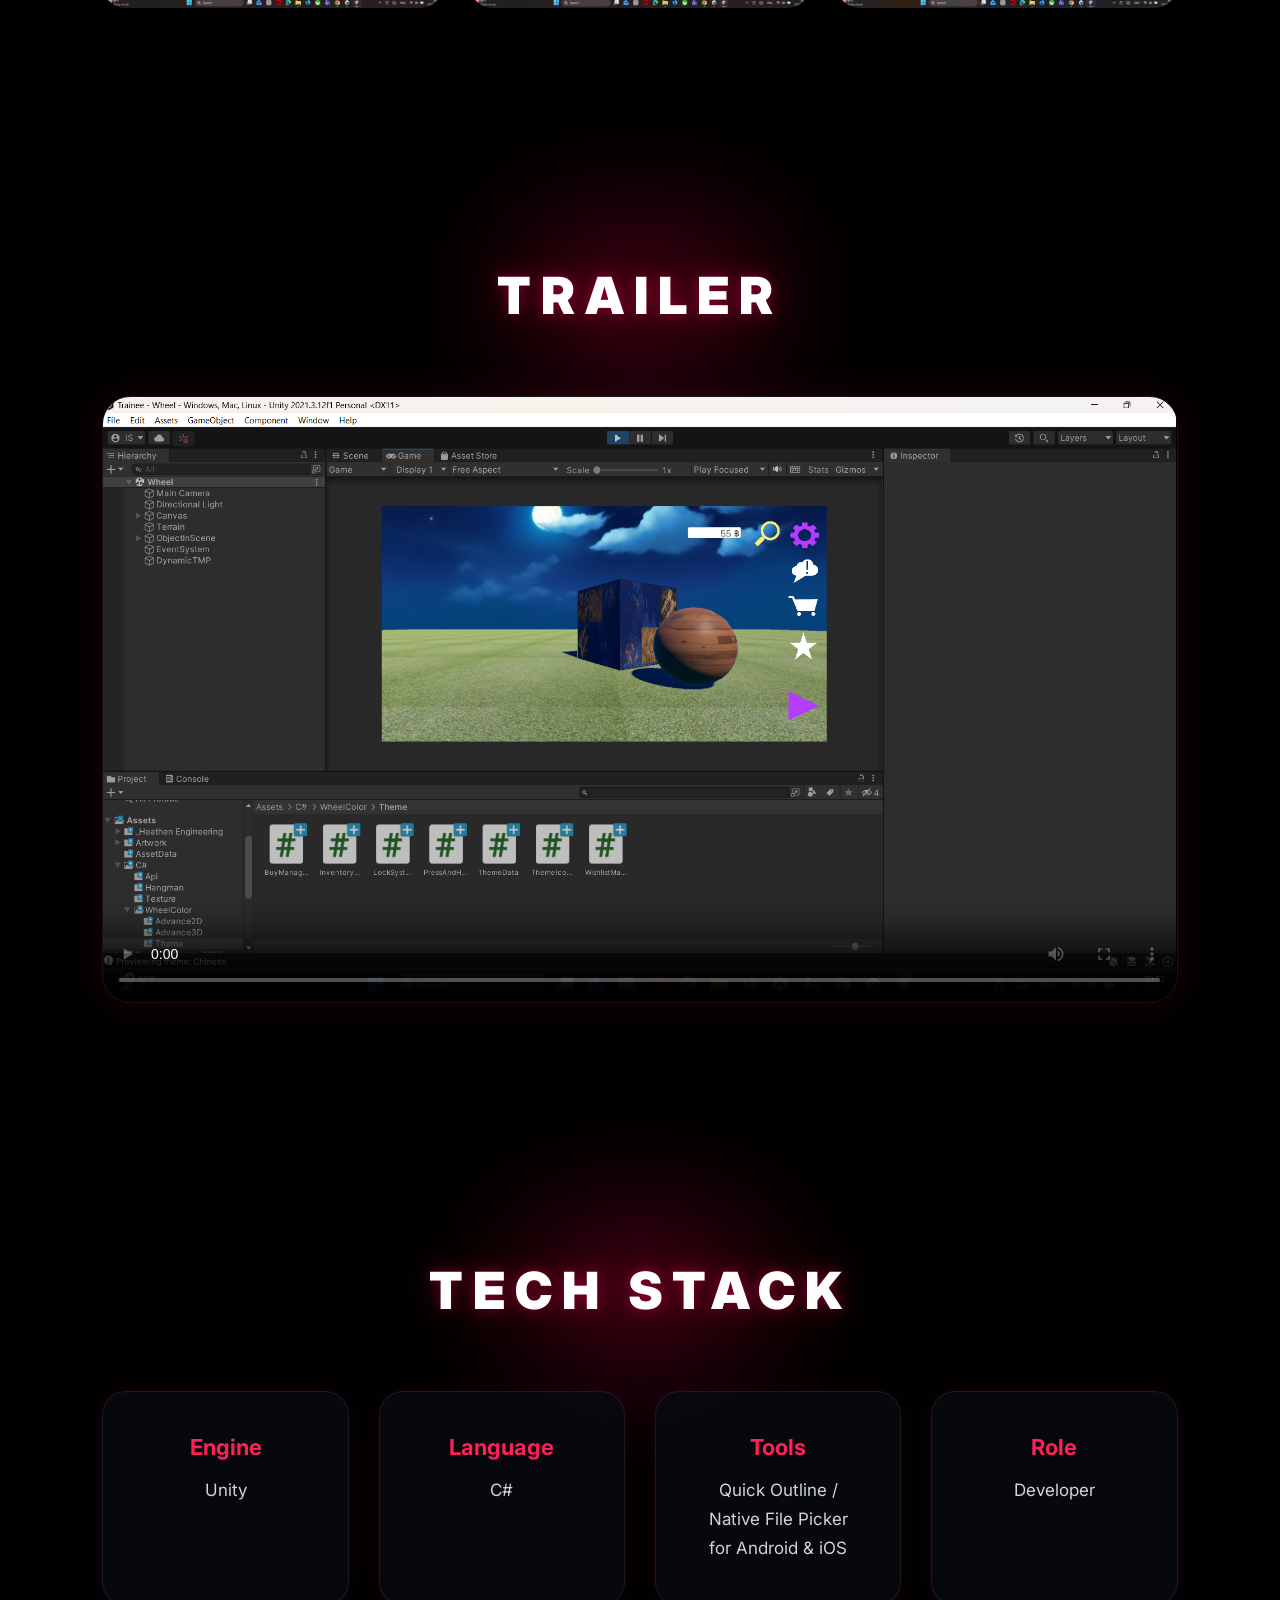
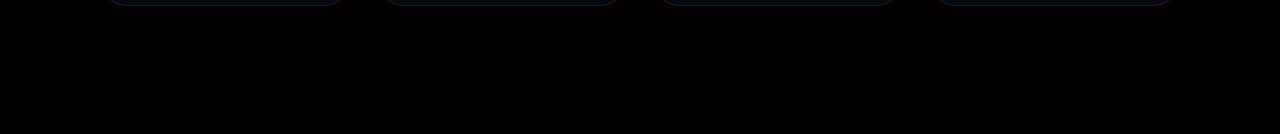
==== commit b5782beb: "fix image problem" ====
--- a/CustomModule.html
+++ b/CustomModule.html
@@ -242,6 +242,8 @@
         showImage();
 
         viewer.classList.add("active");
+
+        document.body.style.overflow = "hidden";
     });
 });
 
@@ -259,6 +261,7 @@
 closeViewer.addEventListener("click", () => {
 
     viewer.classList.remove("active");
+    document.body.style.overflow = "auto";
 });
 
 
@@ -269,6 +272,7 @@
     if(e.target === viewer){
 
         viewer.classList.remove("active");
+        document.body.style.overflow = "auto";
     }
 });
 
--- a/project.css
+++ b/project.css
@@ -3,6 +3,16 @@
     padding:0;
     box-sizing:border-box;
 }
+
+/* ========================================
+   FIX MOBILE HORIZONTAL SCROLL
+======================================== */
+
+html,
+body{
+    overflow-x:hidden;
+}
+
 
 body{
 
@@ -447,7 +457,9 @@
 
     transform:translate(-50%,-50%);
 
-    width:900px;
+    width:min(900px, 90vw);
+
+    max-width:90vw;
     height:320px;
 
     background:
@@ -510,8 +522,8 @@
     transform:
     translate(-50%,-50%);
 
-    width:420px;
-    height:180px;
+    width:min(420px, 90vw);
+    height:min(180px, 40vw);
 
     background:
     radial-gradient(
@@ -951,9 +963,18 @@
         translateY(-10px);
     }
 
+    .hero-content h1::before{
+
+        width:85vw;
+
+        height:220px;
+
+        filter:blur(45px);
+    }
+
     .hero-content h1{
 
-        font-size:52px;
+        font-size:56px;
 
         line-height:0.92;
 
@@ -988,6 +1009,23 @@
         font-size:11px;
 
         letter-spacing:1px;
+    }
+
+        .close-btn{
+
+        right:18px;
+
+        top:18px;
+
+        font-size:42px;
+    }
+
+    .nav-btn{
+
+        width:58px;
+        height:58px;
+
+        font-size:32px;
     }
 }
 
@@ -1079,7 +1117,7 @@
 
     transition:0.35s;
 
-    z-index:9999;
+    z-index:100000;
 
     backdrop-filter:blur(10px);
 }
@@ -1092,13 +1130,13 @@
 
 .image-viewer img{
 
-    width:1150px;
+    width:auto;
 
     height:650px;
 
-    max-width:90%;
-
-    max-height:85vh;
+    max-width:88vw;
+
+    max-height:80vh;
 
     object-fit:contain;
 
@@ -1129,6 +1167,8 @@
     color:white;
 
     cursor:pointer;
+
+    z-index:100001;
 
     transition:0.3s;
 }
@@ -1197,10 +1237,10 @@
 
 .prev-btn{
 
-    left:60px;
+    left:12px;
 }
 
 .next-btn{
 
-    right:60px;
-}
+    right:12px;
+}
